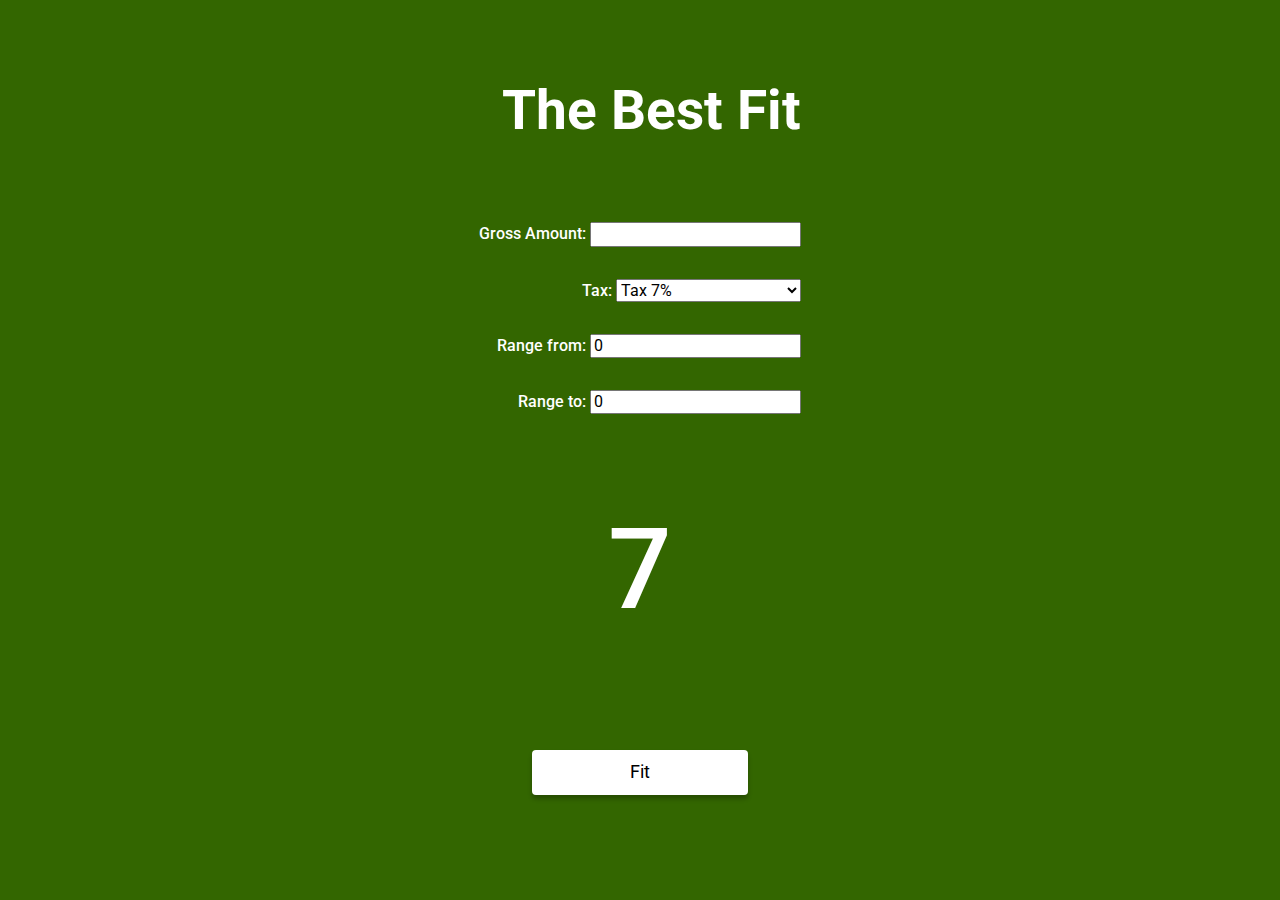
==== index.html @ a3aac16f "Updates" ====
<!DOCTYPE html>
<html lang="en">

<head>
  <meta charset="UTF-8" />
  <meta name="viewport" content="width=device-width, initial-scale=1.0" />
  <meta http-equiv="X-UA-Compatible" content="ie=edge" />
  <title>The Best Fit</title>
  <meta name="description" content="Description" />

  <!-- Title -->
  <meta property="og:title" content="The Best Fit" />
  <!-- OPTIONAL description. 2-4 sentences. -->
  <meta property="og:description"
    content="Find best fited price to your gross amount. Put range , tax, and gross amount. Then push enter and That's it! That app is very helpful in tax agent office." />
  <!-- full url with http(s) ie. -->
  <meta property="og:url" content="" />
  <!-- full url to the image with http(s) ie.. Facebook suggests at least 1200 x 630. -->
  <meta property="og:image" content="" />

  <link rel="manifest" href="manifest.json" />
  <meta name="apple-mobile-web-app-capable" content="yes" />
  <link rel="apple-touch-icon" sizes="192x192" href="" />

  <link rel="icon" type="image/png" href="" />

  <link rel="stylesheet" href="css/main.css" />
</head>

<body>

  <main class="main">

    <section class="fields">
      <h1 class="fields__heading">The Best Fit</h1>
      <p class="fields__paragraph">
        <label for="age">Gross Amount:</label>
        <input type="number" id="gross">
      </p>
      <p class="fields__paragraph">
        <label for="age">Tax:</label>
        <select class="fields__tax" name="tax" id="tax">
          <option value="1.07">Tax 7%</option>
          <option value="1.05">Tax 5%</option>
          <option value="1.08">Tax 8%</option>
          <option value="1.23">Tax 23%</option>
        </select>
      </p>
      <p class="fields__paragraph">
        <label for="age">Range from:</label>
        <input type="number" name="range-from" id="range-from" value="0" step=".1">
      </p>
      <p class="fields__paragraph">
        <label for="age">Range to:</label>
        <input type="number" name="range-to" id="range-to" value="0" step=".1">
      </p>
    </section>

    <div class="main__net">
      <span class="main__net-amount main__net-amount--js">7</span>
    </div>

    <button class="button-fit button-fit--js">Fit</button>
  </main>

  <script src="js/main.js"></script>
</body>

</html>
---- css/main.css ----
/*! normalize.css v8.0.1 | MIT License | github.com/necolas/normalize.css */
/* Document
   ========================================================================== */
/**
 * 1. Correct the line height in all browsers.
 * 2. Prevent adjustments of font size after orientation changes in iOS.
 */
@import url("https://fonts.googleapis.com/css?family=Roboto:400,500&display=swap");
html {
  line-height: 1.15;
  /* 1 */
  -webkit-text-size-adjust: 100%;
  /* 2 */ }

/* Sections
   ========================================================================== */
/**
 * Remove the margin in all browsers.
 */
body {
  margin: 0; }

/**
 * Render the `main` element consistently in IE.
 */
main {
  display: block; }

/**
 * Correct the font size and margin on `h1` elements within `section` and
 * `article` contexts in Chrome, Firefox, and Safari.
 */
h1 {
  font-size: 2em;
  margin: 0.67em 0; }

/* Grouping content
   ========================================================================== */
/**
 * 1. Add the correct box sizing in Firefox.
 * 2. Show the overflow in Edge and IE.
 */
hr {
  -webkit-box-sizing: content-box;
          box-sizing: content-box;
  /* 1 */
  height: 0;
  /* 1 */
  overflow: visible;
  /* 2 */ }

/**
 * 1. Correct the inheritance and scaling of font size in all browsers.
 * 2. Correct the odd `em` font sizing in all browsers.
 */
pre {
  font-family: monospace, monospace;
  /* 1 */
  font-size: 1em;
  /* 2 */ }

/* Text-level semantics
   ========================================================================== */
/**
 * Remove the gray background on active links in IE 10.
 */
a {
  background-color: transparent; }

/**
 * 1. Remove the bottom border in Chrome 57-
 * 2. Add the correct text decoration in Chrome, Edge, IE, Opera, and Safari.
 */
abbr[title] {
  border-bottom: none;
  /* 1 */
  text-decoration: underline;
  /* 2 */
  -webkit-text-decoration: underline dotted;
          text-decoration: underline dotted;
  /* 2 */ }

/**
 * Add the correct font weight in Chrome, Edge, and Safari.
 */
b,
strong {
  font-weight: bolder; }

/**
 * 1. Correct the inheritance and scaling of font size in all browsers.
 * 2. Correct the odd `em` font sizing in all browsers.
 */
code,
kbd,
samp {
  font-family: monospace, monospace;
  /* 1 */
  font-size: 1em;
  /* 2 */ }

/**
 * Add the correct font size in all browsers.
 */
small {
  font-size: 80%; }

/**
 * Prevent `sub` and `sup` elements from affecting the line height in
 * all browsers.
 */
sub,
sup {
  font-size: 75%;
  line-height: 0;
  position: relative;
  vertical-align: baseline; }

sub {
  bottom: -0.25em; }

sup {
  top: -0.5em; }

/* Embedded content
   ========================================================================== */
/**
 * Remove the border on images inside links in IE 10.
 */
img {
  border-style: none; }

/* Forms
   ========================================================================== */
/**
 * 1. Change the font styles in all browsers.
 * 2. Remove the margin in Firefox and Safari.
 */
button,
input,
optgroup,
select,
textarea {
  font-family: inherit;
  /* 1 */
  font-size: 100%;
  /* 1 */
  line-height: 1.15;
  /* 1 */
  margin: 0;
  /* 2 */ }

/**
 * Show the overflow in IE.
 * 1. Show the overflow in Edge.
 */
button,
input {
  /* 1 */
  overflow: visible; }

/**
 * Remove the inheritance of text transform in Edge, Firefox, and IE.
 * 1. Remove the inheritance of text transform in Firefox.
 */
button,
select {
  /* 1 */
  text-transform: none; }

/**
 * Correct the inability to style clickable types in iOS and Safari.
 */
button,
[type="button"],
[type="reset"],
[type="submit"] {
  -webkit-appearance: button; }

/**
 * Remove the inner border and padding in Firefox.
 */
button::-moz-focus-inner,
[type="button"]::-moz-focus-inner,
[type="reset"]::-moz-focus-inner,
[type="submit"]::-moz-focus-inner {
  border-style: none;
  padding: 0; }

/**
 * Restore the focus styles unset by the previous rule.
 */
button:-moz-focusring,
[type="button"]:-moz-focusring,
[type="reset"]:-moz-focusring,
[type="submit"]:-moz-focusring {
  outline: 1px dotted ButtonText; }

/**
 * Correct the padding in Firefox.
 */
fieldset {
  padding: 0.35em 0.75em 0.625em; }

/**
 * 1. Correct the text wrapping in Edge and IE.
 * 2. Correct the color inheritance from `fieldset` elements in IE.
 * 3. Remove the padding so developers are not caught out when they zero out
 *    `fieldset` elements in all browsers.
 */
legend {
  -webkit-box-sizing: border-box;
          box-sizing: border-box;
  /* 1 */
  color: inherit;
  /* 2 */
  display: table;
  /* 1 */
  max-width: 100%;
  /* 1 */
  padding: 0;
  /* 3 */
  white-space: normal;
  /* 1 */ }

/**
 * Add the correct vertical alignment in Chrome, Firefox, and Opera.
 */
progress {
  vertical-align: baseline; }

/**
 * Remove the default vertical scrollbar in IE 10+.
 */
textarea {
  overflow: auto; }

/**
 * 1. Add the correct box sizing in IE 10.
 * 2. Remove the padding in IE 10.
 */
[type="checkbox"],
[type="radio"] {
  -webkit-box-sizing: border-box;
          box-sizing: border-box;
  /* 1 */
  padding: 0;
  /* 2 */ }

/**
 * Correct the cursor style of increment and decrement buttons in Chrome.
 */
[type="number"]::-webkit-inner-spin-button,
[type="number"]::-webkit-outer-spin-button {
  height: auto; }

/**
 * 1. Correct the odd appearance in Chrome and Safari.
 * 2. Correct the outline style in Safari.
 */
[type="search"] {
  -webkit-appearance: textfield;
  /* 1 */
  outline-offset: -2px;
  /* 2 */ }

/**
 * Remove the inner padding in Chrome and Safari on macOS.
 */
[type="search"]::-webkit-search-decoration {
  -webkit-appearance: none; }

/**
 * 1. Correct the inability to style clickable types in iOS and Safari.
 * 2. Change font properties to `inherit` in Safari.
 */
::-webkit-file-upload-button {
  -webkit-appearance: button;
  /* 1 */
  font: inherit;
  /* 2 */ }

/* Interactive
   ========================================================================== */
/*
 * Add the correct display in Edge, IE 10+, and Firefox.
 */
details {
  display: block; }

/*
 * Add the correct display in all browsers.
 */
summary {
  display: list-item; }

/* Misc
   ========================================================================== */
/**
 * Add the correct display in IE 10+.
 */
template {
  display: none; }

/**
 * Add the correct display in IE 10.
 */
[hidden] {
  display: none; }

html {
  -webkit-box-sizing: border-box;
          box-sizing: border-box; }

*,
*:before,
*:after {
  -webkit-box-sizing: inherit;
          box-sizing: inherit; }

body {
  color: #fff;
  background: #336600;
  font-family: Roboto;
  font-weight: 500;
  min-height: 100vh;
  display: -webkit-box;
  display: -ms-flexbox;
  display: flex;
  -webkit-box-align: center;
      -ms-flex-align: center;
          align-items: center;
  -webkit-box-pack: center;
      -ms-flex-pack: center;
          justify-content: center;
  padding: 16px; }

.button-fit {
  padding: 12px;
  font-size: 18px;
  color: #000;
  border: none;
  border-radius: 4px;
  background: #fff;
  min-width: 216px;
  -webkit-box-shadow: 0px 4px 4px rgba(0, 0, 0, 0.25);
          box-shadow: 0px 4px 4px rgba(0, 0, 0, 0.25);
  margin: 40px 0 26px; }

.fields {
  display: -webkit-box;
  display: -ms-flexbox;
  display: flex;
  -webkit-box-orient: vertical;
  -webkit-box-direction: normal;
      -ms-flex-direction: column;
          flex-direction: column;
  -webkit-box-align: end;
      -ms-flex-align: end;
          align-items: flex-end; }
  .fields__heading {
    font-size: 55px;
    margin: 0;
    padding: 0 0 64px 0; }
  .fields__tax {
    width: 185px; }

.main {
  display: -webkit-box;
  display: -ms-flexbox;
  display: flex;
  -webkit-box-orient: vertical;
  -webkit-box-direction: normal;
      -ms-flex-direction: column;
          flex-direction: column;
  -webkit-box-align: center;
      -ms-flex-align: center;
          align-items: center; }
  .main__link {
    padding: 64px;
    text-decoration: none;
    color: lightgray;
    font-family: Roboto; }
  .main__net {
    width: 280px;
    height: 280px;
    background: url("../assets/img/water-glass.svg") center center;
    background-size: contain;
    display: -webkit-box;
    display: -ms-flexbox;
    display: flex;
    -webkit-box-align: center;
        -ms-flex-align: center;
            align-items: center;
    -webkit-box-pack: center;
        -ms-flex-pack: center;
            justify-content: center;
    color: white;
    font-size: 112px; }
    .main__net__value {
      display: block;
      padding-top: 64px; }

/*# sourceMappingURL=main.css.map */
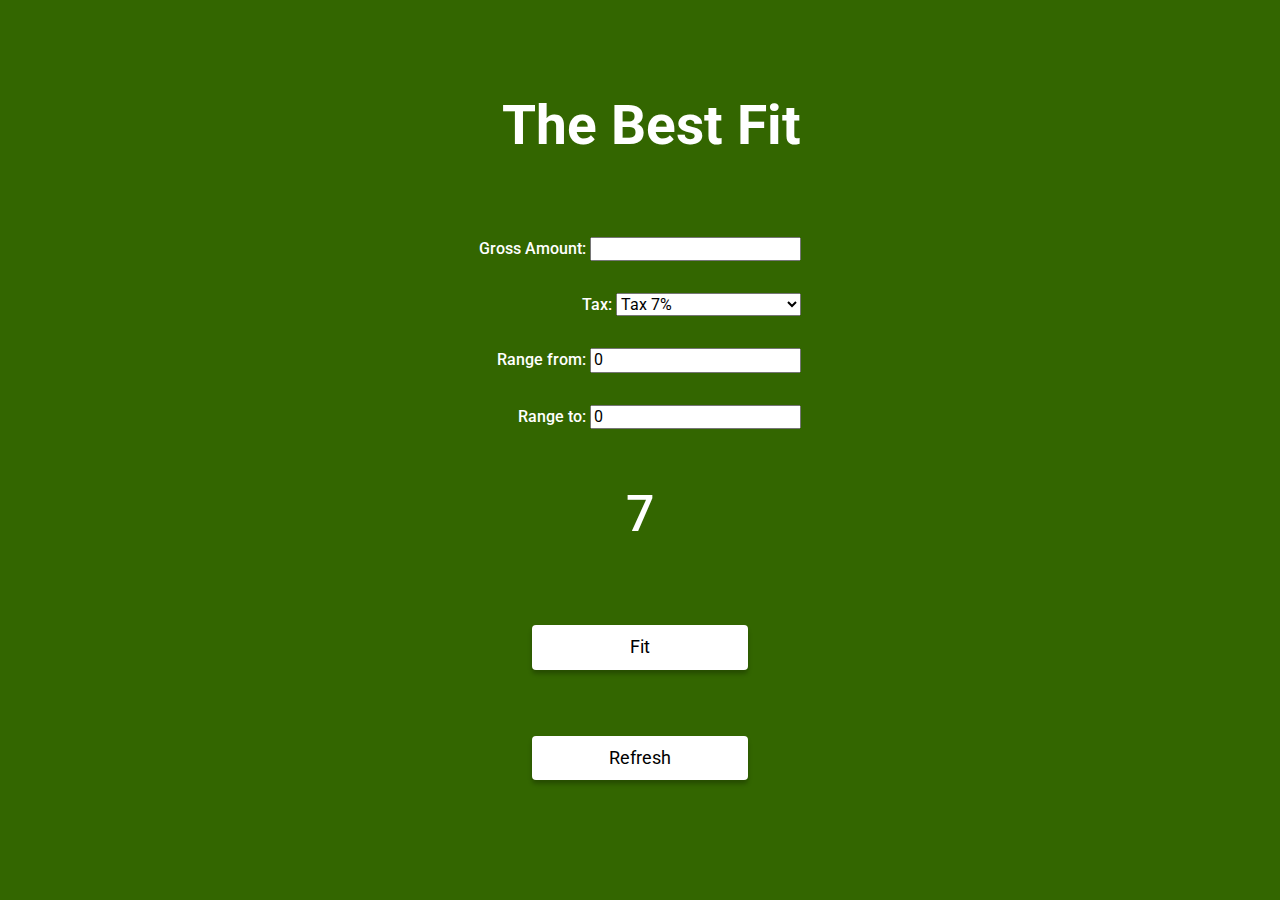
==== commit 60f4f76a: "Updates" ====
--- a/index.html
+++ b/index.html
@@ -56,11 +56,15 @@
       </p>
     </section>
 
+
     <div class="main__net">
       <span class="main__net-amount main__net-amount--js">7</span>
     </div>
 
     <button class="button-fit button-fit--js">Fit</button>
+
+    <a href="https://muczaczos.github.io/best-fit"><button class="button-fit button-fit--js">Refresh</button></a>
+
   </main>
 
   <script src="js/main.js"></script>
--- a/css/main.css
+++ b/css/main.css
@@ -383,7 +383,7 @@
     font-family: Roboto; }
   .main__net {
     width: 280px;
-    height: 280px;
+    height: 140px;
     background: url("../assets/img/water-glass.svg") center center;
     background-size: contain;
     display: -webkit-box;
@@ -396,7 +396,7 @@
         -ms-flex-pack: center;
             justify-content: center;
     color: white;
-    font-size: 112px; }
+    font-size: 50px; }
     .main__net__value {
       display: block;
       padding-top: 64px; }
